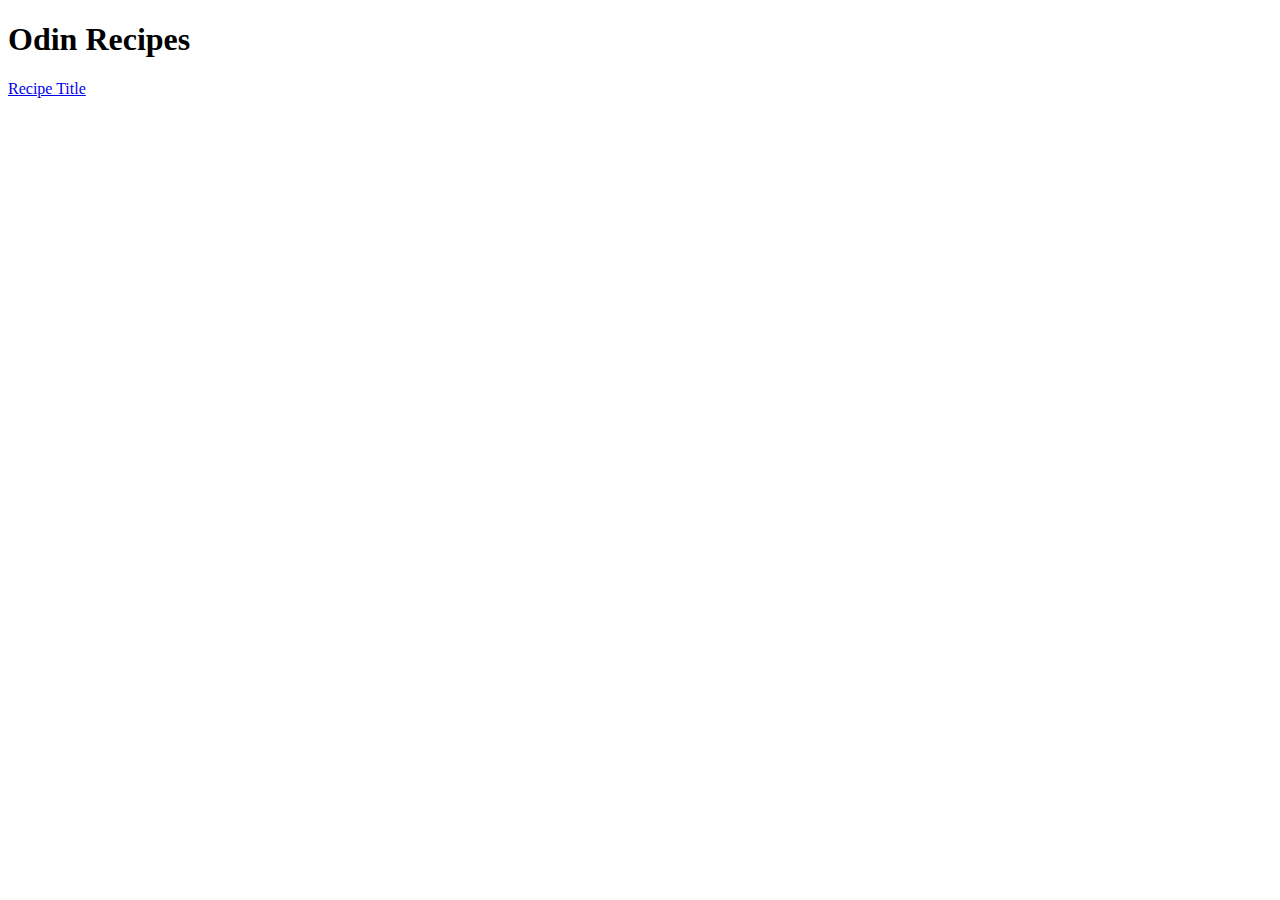
==== index.html @ eaeb10ff "HTML draft" ====
<!DOCTYPE html>
<html lang="en">
<head>
    <meta charset="UTF-8">
    <meta http-equiv="X-UA-Compatible" content="IE=edge">
    <meta name="viewport" content="width=device-width, initial-scale=1.0">
    <title>Document</title>
</head>
<body>
    <h1>Odin Recipes</h1>
    <a href="recipes/recipename.html">Recipe Title</a>
</body>
</html>
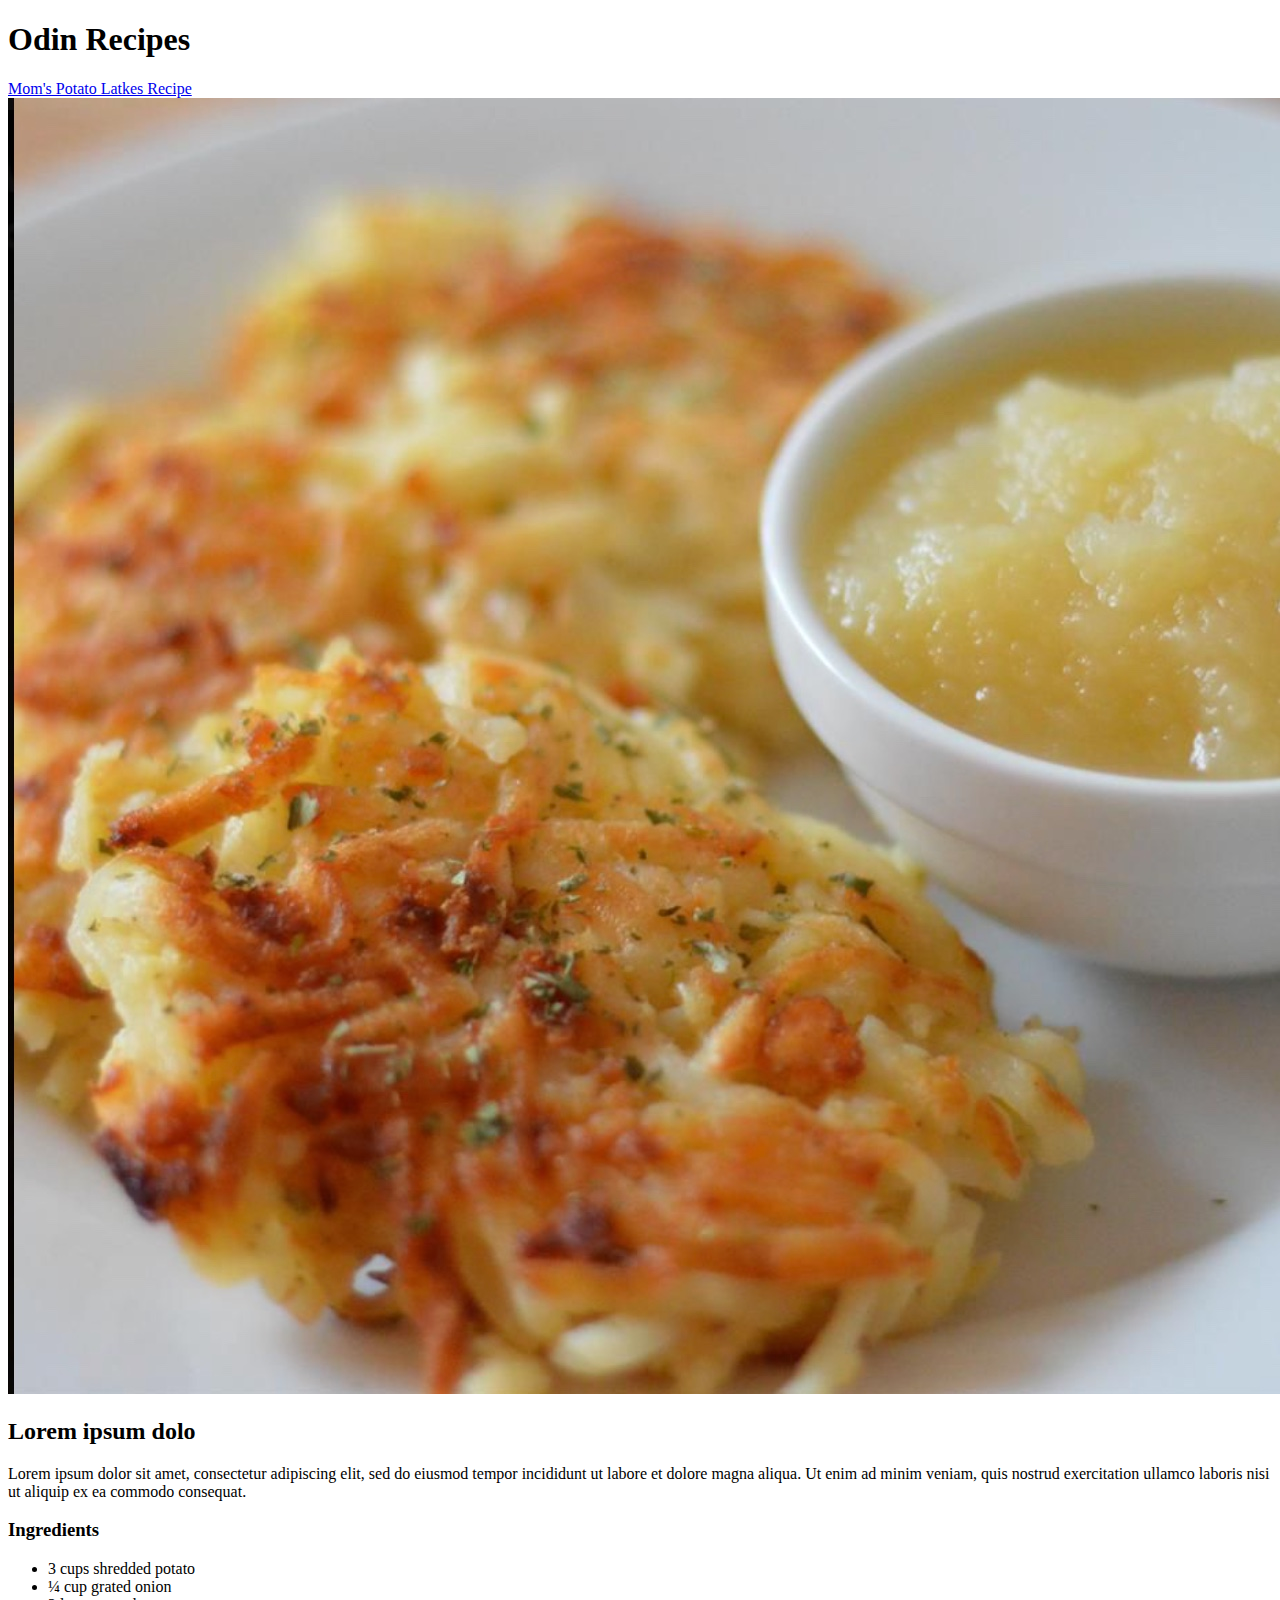
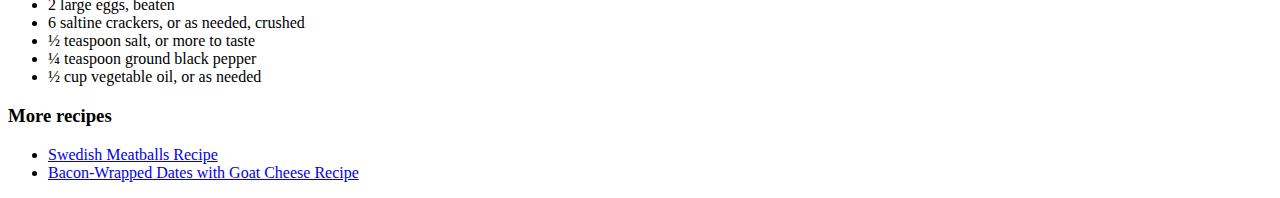
==== commit b8a77f74: "updated html" ====
--- a/index.html
+++ b/index.html
@@ -8,6 +8,41 @@
 </head>
 <body>
     <h1>Odin Recipes</h1>
-    <a href="recipes/recipename.html">Recipe Title</a>
+    <a href="recipes/recipename.html">Mom's Potato Latkes Recipe</a>
+    <img src="Recipes/latkes.jpg" alt="">
+
+    <div class="description">
+        <h2>Lorem ipsum dolo</h2>
+        <p>
+            Lorem ipsum dolor sit amet, 
+            consectetur adipiscing elit, 
+            sed do eiusmod tempor incididunt 
+            ut labore et dolore magna aliqua. 
+            Ut enim ad minim veniam, quis nostrud 
+            exercitation ullamco laboris nisi ut 
+            aliquip ex ea commodo consequat.
+        </p> 
+    </div>
+    
+    <div class="ingredients">
+        <h3>Ingredients</h3>
+        <ul>
+            <li>3 cups shredded potato</li>
+            <li>¼ cup grated onion</li>
+            <li>2 large eggs, beaten</li>
+            <li>6 saltine crackers, or as needed, crushed</li>
+            <li>½ teaspoon salt, or more to taste</li>
+            <li>¼ teaspoon ground black pepper</li>
+            <li>½ cup vegetable oil, or as needed</li>
+        </ul>
+    </div>
+
+    <div class="more">
+        <h3>More recipes</h3>
+        <ul>
+            <li><a href="https://www.allrecipes.com/recipe/216564/swedish-meatballs-svenska-kottbullar/">Swedish Meatballs Recipe</a></li>
+            <li><a href="https://www.allrecipes.com/bacon-wrapped-dates-with-goat-cheese-recipe-8367330">Bacon-Wrapped Dates with Goat Cheese Recipe</a></li>
+        </ul>
+    </div>
 </body>
 </html>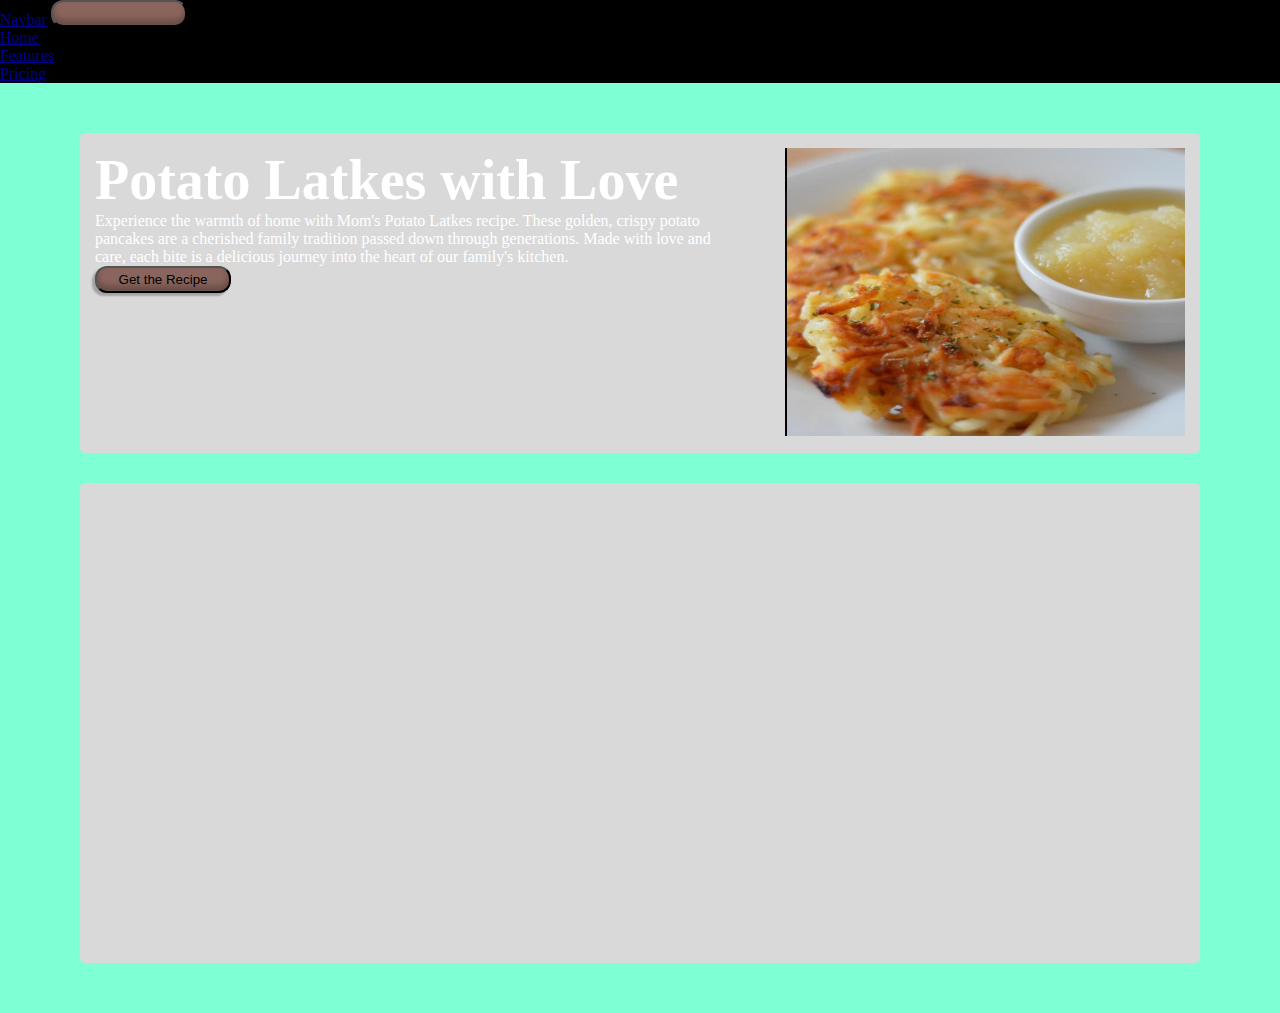
==== commit 784283c6: "Update design" ====
--- a/index.html
+++ b/index.html
@@ -4,45 +4,65 @@
     <meta charset="UTF-8">
     <meta http-equiv="X-UA-Compatible" content="IE=edge">
     <meta name="viewport" content="width=device-width, initial-scale=1.0">
-    <title>Document</title>
+    <link href="https://cdn.jsdelivr.net/npm/bootstrap@5.3.2/dist/css/bootstrap.min.css" rel="stylesheet" integrity="sha384-T3c6CoIi6uLrA9TneNEoa7RxnatzjcDSCmG1MXxSR1GAsXEV/Dwwykc2MPK8M2HN" crossorigin="anonymous">
+    
+    <link rel="stylesheet" href="style.css">
+    <title>Recipes</title>
 </head>
 <body>
-    <h1>Odin Recipes</h1>
-    <a href="recipes/recipename.html">Mom's Potato Latkes Recipe</a>
-    <img src="Recipes/latkes.jpg" alt="">
+    <nav class="navbar navbar-expand-lg bg-dark text text-light">
+        <div class="container-fluid">
+            <a class="navbar-brand" href="#">Navbar</a>
+            <button class="navbar-toggler" type="button" data-bs-toggle="collapse" data-bs-target="#navbarNav" aria-controls="navbarNav" aria-expanded="false" aria-label="Toggle navigation">
+                <span class="navbar-toggler-icon"></span>
+            </button>
+            <div class="collapse navbar-collapse" id="navbarNav">
+                <ul class="navbar-nav">
+                    <li class="nav-item">
+                        <a class="nav-link active" aria-current="page" href="#">Home</a>
+                    </li>
+                    <li class="nav-item">
+                        <a class="nav-link" href="#">Features</a>
+                    </li>
+                    <li class="nav-item">
+                        <a class="nav-link" href="#">Pricing</a>
+                    </li>
+                </ul>
+            </div>
+        </div>
+    </nav>
 
-    <div class="description">
-        <h2>Lorem ipsum dolo</h2>
-        <p>
-            Lorem ipsum dolor sit amet, 
-            consectetur adipiscing elit, 
-            sed do eiusmod tempor incididunt 
-            ut labore et dolore magna aliqua. 
-            Ut enim ad minim veniam, quis nostrud 
-            exercitation ullamco laboris nisi ut 
-            aliquip ex ea commodo consequat.
-        </p> 
+    <div class="container">
+        <div class="layout" id="header">
+            <div class="description">
+                <h1>Potato Latkes with Love</h1>
+                <p>
+                    Experience the warmth of home 
+                    with Mom's Potato Latkes recipe. 
+                    These golden, crispy potato pancakes 
+                    are a cherished family tradition passed 
+                    down through generations. Made with love 
+                    and care, each bite is a delicious journey 
+                    into the heart of our family's kitchen.
+                </p>
+                <button>Get the Recipe</button>
+            </div>
+            
+            <div class="latkes">
+                <img src="images/latkes.jpg" alt="Potato Latkes" id="latkes">
+            </div>
+            
+        </div>
+
+        <div class="layout" id="explore">
+
+        </div>
     </div>
     
-    <div class="ingredients">
-        <h3>Ingredients</h3>
-        <ul>
-            <li>3 cups shredded potato</li>
-            <li>¼ cup grated onion</li>
-            <li>2 large eggs, beaten</li>
-            <li>6 saltine crackers, or as needed, crushed</li>
-            <li>½ teaspoon salt, or more to taste</li>
-            <li>¼ teaspoon ground black pepper</li>
-            <li>½ cup vegetable oil, or as needed</li>
-        </ul>
-    </div>
+    <footer>
 
-    <div class="more">
-        <h3>More recipes</h3>
-        <ul>
-            <li><a href="https://www.allrecipes.com/recipe/216564/swedish-meatballs-svenska-kottbullar/">Swedish Meatballs Recipe</a></li>
-            <li><a href="https://www.allrecipes.com/bacon-wrapped-dates-with-goat-cheese-recipe-8367330">Bacon-Wrapped Dates with Goat Cheese Recipe</a></li>
-        </ul>
-    </div>
+    </footer>
+
+    <script src="https://cdn.jsdelivr.net/npm/bootstrap@5.3.2/dist/js/bootstrap.bundle.min.js" integrity="sha384-C6RzsynM9kWDrMNeT87bh95OGNyZPhcTNXj1NW7RuBCsyN/o0jlpcV8Qyq46cDfL" crossorigin="anonymous"></script>
 </body>
 </html>--- a/style.css
+++ b/style.css
@@ -0,0 +1,83 @@
+*{
+    margin: 0;
+    padding: 0;
+    outline: 0;
+    box-sizing: border-box;
+
+}
+
+body{
+    background-color: black;
+    color: #fff;
+}
+
+/* Root */
+    /* Foot sizes */
+    h1{
+        font-size: 3.5rem;
+        font-weight: 700;
+    }
+    h2 {
+        font-size: 3rem;
+        font-weight: 700;
+    }
+
+    /* Colours */
+    /*Shour be applied only when clicked on */
+    a{
+        color: darkblue;
+        text-decoration: underline;
+    }
+
+    /* Sizes */
+    .container{
+        display: flex;
+        flex-direction: column;
+        justify-content: center;
+        align-items: center;
+        gap: 30px;
+        background-color: aquamarine;
+        min-height: 100vh;
+        padding: 50px 5px;
+    }
+    .layout{
+        width: 70em;
+        border-radius: 5px;
+        background: #D9D9D9;
+    }
+    #header{
+        height: 20em;
+        padding: 15px;
+        display: flex;
+        gap: 50px;
+    }
+    #explore{
+        height: 30em;
+    }
+    button{
+        width: 8.5rem;
+        height: 1.7rem;
+        border-radius: 12px;
+        background: #8A655D;
+        box-shadow: 0px -5px 6.2px 0px rgba(0, 0, 0, 0.25) inset, -3px 3px 2px 0px rgba(0, 0, 0, 0.25);
+    }
+    #latkes{
+        height: 18rem;
+        width: 25rem;
+    }
+
+/* Animations */
+
+
+
+
+
+/* Navbar */
+
+/* Header */
+
+/* Explore */
+
+/* Footer */
+
+/* Media queries */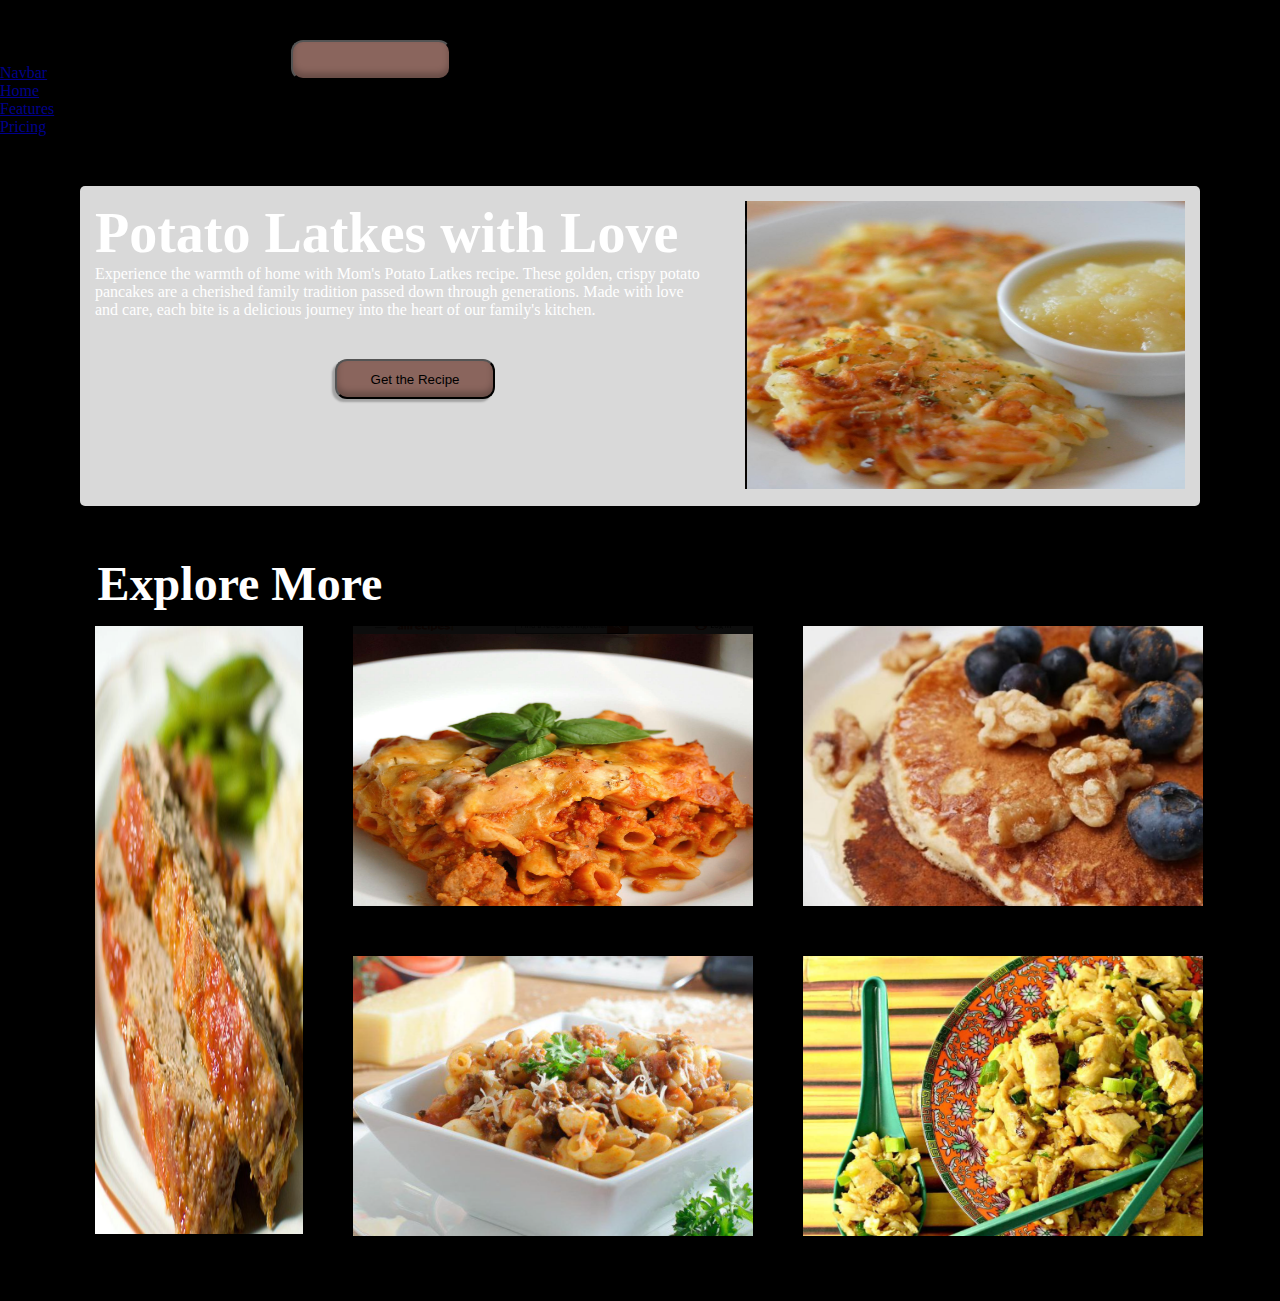
==== commit 75af91c7: "updated html and css" ====
--- a/index.html
+++ b/index.html
@@ -47,15 +47,24 @@
                 </p>
                 <button>Get the Recipe</button>
             </div>
-            
+        
             <div class="latkes">
                 <img src="images/latkes.jpg" alt="Potato Latkes" id="latkes">
             </div>
             
         </div>
 
+        <h2 class="see-more">Explore More</h2>
         <div class="layout" id="explore">
+            <aside> <img src="images/Brown-sugar.png" alt="brown-sugar" class="brown-sugar"></aside>
+            <div class="row">
+                <img src="images/baked ziti.png" alt="baked-ziti" class="more">
+                <img src="images/fluffy pancakes.png" alt="fluffy-pancakes" class="more">
+                <img src="images/classic goulash.png" alt="classic-goulash" class="more">
+                <img src="images/Hibatchi.jpg" alt="hibatchi" class="more">
+            </div>
 
+            
         </div>
     </div>
     
--- a/style.css
+++ b/style.css
@@ -35,37 +35,61 @@
         flex-direction: column;
         justify-content: center;
         align-items: center;
-        gap: 30px;
-        background-color: aquamarine;
+      
         min-height: 100vh;
         padding: 50px 5px;
     }
     .layout{
-        width: 70em;
+        max-width: 70em;
         border-radius: 5px;
-        background: #D9D9D9;
+        
     }
     #header{
         height: 20em;
         padding: 15px;
         display: flex;
-        gap: 50px;
+        gap: 40px;
+        background: #D9D9D9;
     }
     #explore{
-        height: 30em;
+        height: 40em;
+        padding: 15px;
+        display: flex;
+        gap: 50px;
+        margin-top: 0;
     }
     button{
-        width: 8.5rem;
-        height: 1.7rem;
+        width: 10rem;
+        height: 2.5rem;
         border-radius: 12px;
         background: #8A655D;
         box-shadow: 0px -5px 6.2px 0px rgba(0, 0, 0, 0.25) inset, -3px 3px 2px 0px rgba(0, 0, 0, 0.25);
+        margin-left: 15rem;
+        margin-top: 2.5rem;
+    }
+    .see-more{
+        margin-top: 50px;
+        margin-bottom: 0;
+        margin-left: -50rem;
     }
     #latkes{
         height: 18rem;
-        width: 25rem;
+        width: 27.5rem;
     }
 
+    .brown-sugar{
+        width: 13rem;
+        height: 38rem;
+    }
+    .more{
+        width: 25rem;
+        height: 17.5rem;
+    }
+    .row{ 
+        display: grid;
+        grid-template-columns: repeat(2, 1fr);
+        gap: 50px;
+    }
 /* Animations */
 
 
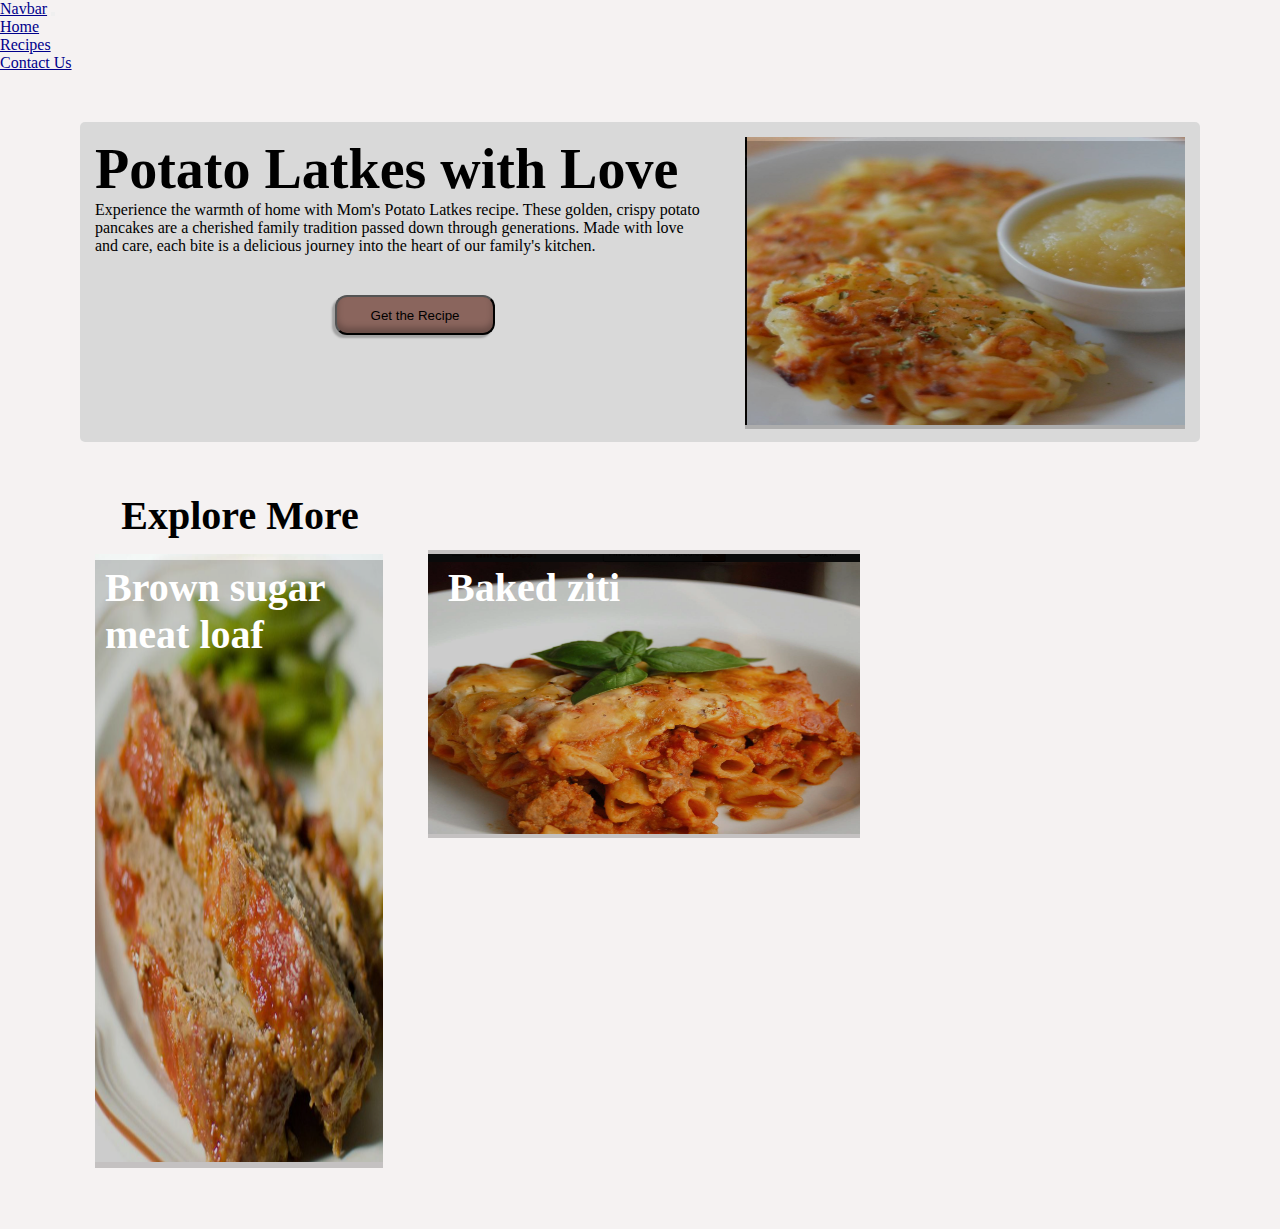
==== commit 29c985b4: "Updated layout" ====
--- a/index.html
+++ b/index.html
@@ -10,22 +10,22 @@
     <title>Recipes</title>
 </head>
 <body>
-    <nav class="navbar navbar-expand-lg bg-dark text text-light">
+    <nav class="navbar navbar-expand-lg border-bottom border-body" >
         <div class="container-fluid">
             <a class="navbar-brand" href="#">Navbar</a>
             <button class="navbar-toggler" type="button" data-bs-toggle="collapse" data-bs-target="#navbarNav" aria-controls="navbarNav" aria-expanded="false" aria-label="Toggle navigation">
                 <span class="navbar-toggler-icon"></span>
             </button>
             <div class="collapse navbar-collapse" id="navbarNav">
-                <ul class="navbar-nav">
+                <ul class="navbar-nav ">
                     <li class="nav-item">
                         <a class="nav-link active" aria-current="page" href="#">Home</a>
                     </li>
                     <li class="nav-item">
-                        <a class="nav-link" href="#">Features</a>
+                        <a class="nav-link" href="#">Recipes</a>
                     </li>
                     <li class="nav-item">
-                        <a class="nav-link" href="#">Pricing</a>
+                        <a class="nav-link" href="#">Contact Us</a>
                     </li>
                 </ul>
             </div>
@@ -45,23 +45,40 @@
                     and care, each bite is a delicious journey 
                     into the heart of our family's kitchen.
                 </p>
-                <button>Get the Recipe</button>
+                <button class="custom-button">Get the Recipe</button>
             </div>
         
             <div class="latkes">
                 <img src="images/latkes.jpg" alt="Potato Latkes" id="latkes">
+                <div class="overlay"></div>
             </div>
             
         </div>
 
         <h2 class="see-more">Explore More</h2>
         <div class="layout" id="explore">
-            <aside> <img src="images/Brown-sugar.png" alt="brown-sugar" class="brown-sugar"></aside>
+            <aside class="recipe-card"> 
+                <h2>Brown sugar meat loaf</h2>
+                <img src="images/Brown-sugar.png" alt="brown-sugar" class="brown-sugar">
+                <div class="overlay" id="sugar"></div>
+            </aside>
+
             <div class="row">
-                <img src="images/baked ziti.png" alt="baked-ziti" class="more">
-                <img src="images/fluffy pancakes.png" alt="fluffy-pancakes" class="more">
-                <img src="images/classic goulash.png" alt="classic-goulash" class="more">
-                <img src="images/Hibatchi.jpg" alt="hibatchi" class="more">
+               
+                <div class="more">
+                    <h2>Baked ziti</h2>
+                    <img src="images/baked ziti.png" alt="baked-ziti">  
+                    <div class="overlay" id="ziti"></div>
+                </div>
+                <!--
+                <img src="images/fluffy pancakes.png" alt="fluffy-pancakes">
+                <img src="images/classic goulash.png" alt="classic-goulash">
+                <img src="images/Hibatchi.jpg" alt="hibatchi">
+               -->
+                
+                
+                
+                
             </div>
 
             
--- a/style.css
+++ b/style.css
@@ -7,8 +7,8 @@
 }
 
 body{
-    background-color: black;
-    color: #fff;
+    background-color: rgb(245, 242, 242);
+    color: #000;
 }
 
 /* Root */
@@ -18,12 +18,12 @@
         font-weight: 700;
     }
     h2 {
-        font-size: 3rem;
-        font-weight: 700;
+        font-size: 2.5rem;
+        font-weight: 650;
     }
 
     /* Colours */
-    /*Shour be applied only when clicked on */
+    /*Should be applied only when clicked on */
     a{
         color: darkblue;
         text-decoration: underline;
@@ -35,7 +35,6 @@
         flex-direction: column;
         justify-content: center;
         align-items: center;
-      
         min-height: 100vh;
         padding: 50px 5px;
     }
@@ -44,6 +43,8 @@
         border-radius: 5px;
         
     }
+
+
     #header{
         height: 20em;
         padding: 15px;
@@ -55,10 +56,10 @@
         height: 40em;
         padding: 15px;
         display: flex;
-        gap: 50px;
+        gap: 45px;
         margin-top: 0;
     }
-    button{
+    .custom-button{
         width: 10rem;
         height: 2.5rem;
         border-radius: 12px;
@@ -72,24 +73,82 @@
         margin-bottom: 0;
         margin-left: -50rem;
     }
+
+
     #latkes{
         height: 18rem;
         width: 27.5rem;
+        position: relative;
+    }
+    .overlay {
+        position: relative;
+        margin-top: -18rem;
+        height: 18rem;
+        width: 27.5rem;
+        background-color: rgba(0, 0, 0, 0.2);
+        z-index: 1;
+    }
+    
+
+/* Brown sugar  */
+    .recipe-card {
+        position: relative;
+        text-align: start;
+    }
+    .recipe-card h2 {
+        position: absolute;
+        top: 0;
+        left: 0;
+        color: white;
+        padding: 10px;
+        z-index: 2;
+    }
+    .brown-sugar{
+        width: 18rem;
+        height: 38rem;
+    }
+    #sugar{
+        position: absolute;
+        width: 18rem;
+        height: 38rem;
+        margin-top: -37.9rem;
     }
 
-    .brown-sugar{
-        width: 13rem;
-        height: 38rem;
+
+    .row{ 
+            display: grid;
+            grid-template-columns: repeat(2, 1fr);
+            gap: 50px;
+        }
+
+/* Explore More */
+    .more {
+        position: relative;
+        text-align: start;
     }
-    .more{
-        width: 25rem;
+    .more h2 {
+        position: absolute;
+        top: 0;
+        left: 0;
+        color: white;
+        padding: 10px 20px;
+        z-index: 2;
+    }
+    .more img{
+        width: 27rem;
         height: 17.5rem;
+        margin: 0;
+        padding: 0;
+        border: none;
     }
-    .row{ 
-        display: grid;
-        grid-template-columns: repeat(2, 1fr);
-        gap: 50px;
+    #ziti {
+        position: relative;
+        width: 27rem;
+        height: 18rem;
     }
+    
+    
+    
 /* Animations */
 
 
@@ -97,6 +156,14 @@
 
 
 /* Navbar */
+.navbar {
+    background-color: rgb(245, 242, 242);
+    color: #000;
+}
+
+.navbar ul {
+    margin-left: auto;
+}
 
 /* Header */
 
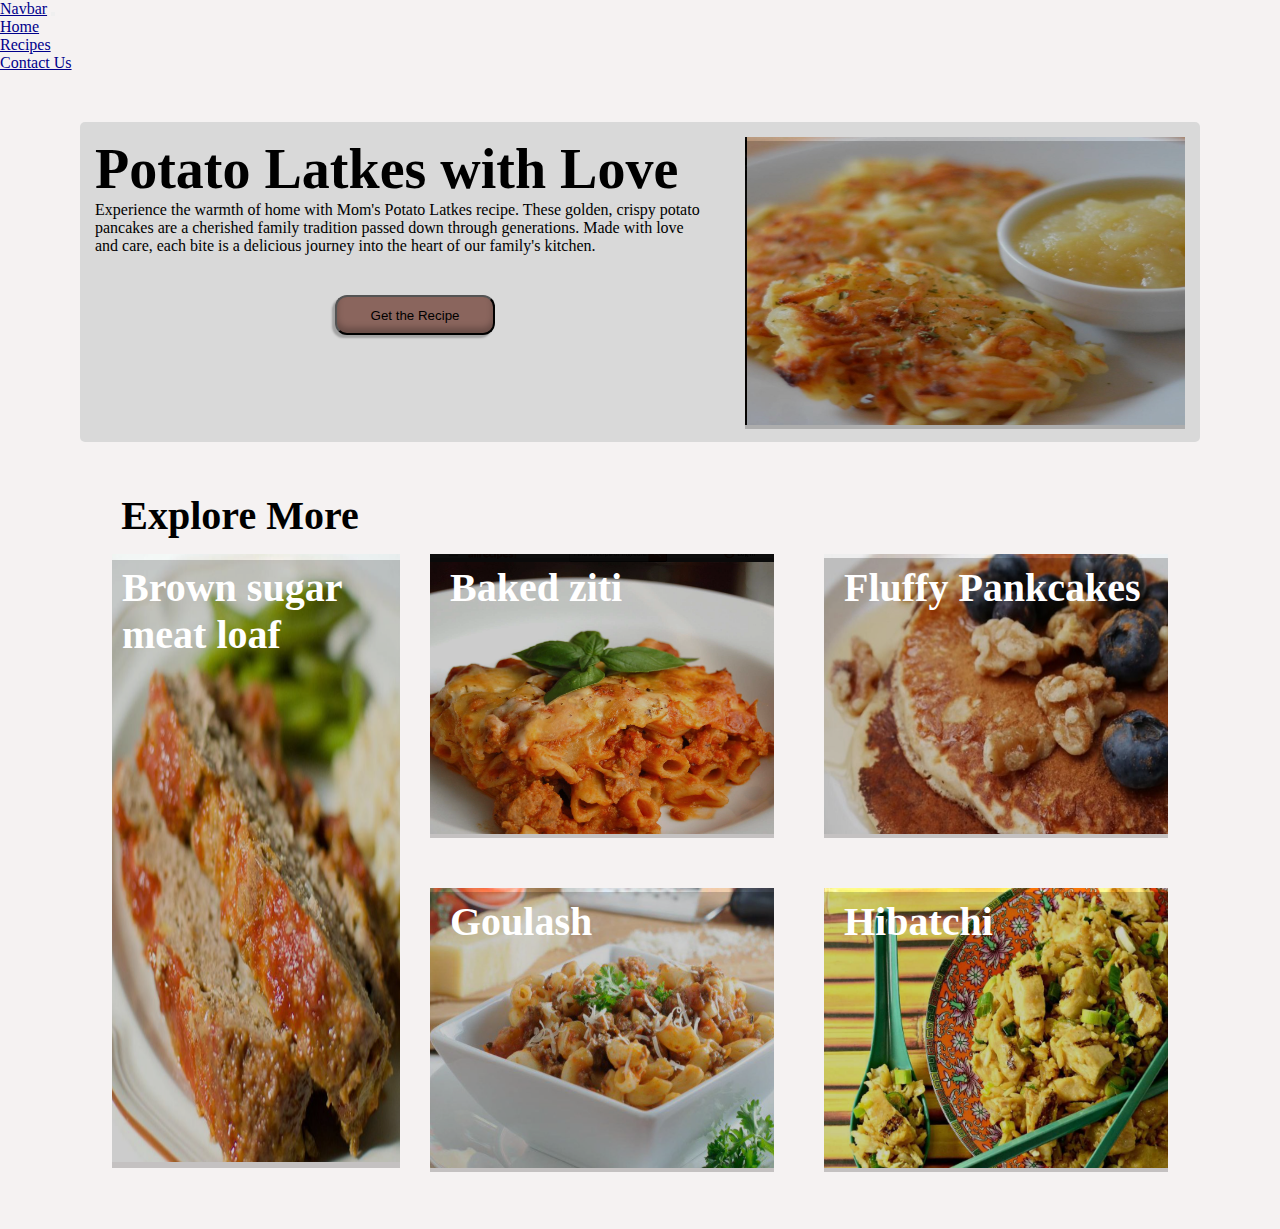
==== commit 1fbcf538: "Updated css" ====
--- a/index.html
+++ b/index.html
@@ -70,10 +70,25 @@
                     <img src="images/baked ziti.png" alt="baked-ziti">  
                     <div class="overlay" id="ziti"></div>
                 </div>
+                <div class="more">
+                    <h2>Fluffy Pankcakes</h2>
+                    <img src="images/fluffy pancakes.png" alt="fluffy-pancakes">
+                    <div class="overlay" id="ziti"></div>
+                </div>
+                <div class="more">
+                    <h2>Goulash</h2>
+                    <img src="images/classic goulash.png" alt="classic-goulash">
+                    <div class="overlay" id="ziti"></div>
+                </div>
+                <div class="more">
+                    <h2>Hibatchi</h2>
+                    <img src="images/Hibatchi.jpg" alt="hibatchi">
+                    <div class="overlay" id="ziti"></div>
+                </div>
                 <!--
-                <img src="images/fluffy pancakes.png" alt="fluffy-pancakes">
-                <img src="images/classic goulash.png" alt="classic-goulash">
-                <img src="images/Hibatchi.jpg" alt="hibatchi">
+                
+                
+                
                -->
                 
                 
--- a/style.css
+++ b/style.css
@@ -41,7 +41,6 @@
     .layout{
         max-width: 70em;
         border-radius: 5px;
-        
     }
 
 
@@ -51,13 +50,15 @@
         display: flex;
         gap: 40px;
         background: #D9D9D9;
+
     }
     #explore{
-        height: 40em;
+        height: 40rem;
         padding: 15px;
         display: flex;
-        gap: 45px;
+        gap: 30px;
         margin-top: 0;
+        max-width: 70em;
     }
     .custom-button{
         width: 10rem;
@@ -116,15 +117,16 @@
 
 
     .row{ 
-            display: grid;
-            grid-template-columns: repeat(2, 1fr);
-            gap: 50px;
-        }
+        display: grid;
+        grid-template-columns: repeat(2, 1fr);
+        gap: 50px;
+    }
 
 /* Explore More */
     .more {
         position: relative;
         text-align: start;
+        
     }
     .more h2 {
         position: absolute;
@@ -135,16 +137,15 @@
         z-index: 2;
     }
     .more img{
-        width: 27rem;
+        width: 21.5rem;
         height: 17.5rem;
-        margin: 0;
-        padding: 0;
-        border: none;
+        
     }
     #ziti {
         position: relative;
-        width: 27rem;
-        height: 18rem;
+        width: 21.5rem;
+        height: 17.5rem;
+        margin-top: -17.5rem;
     }
     
     
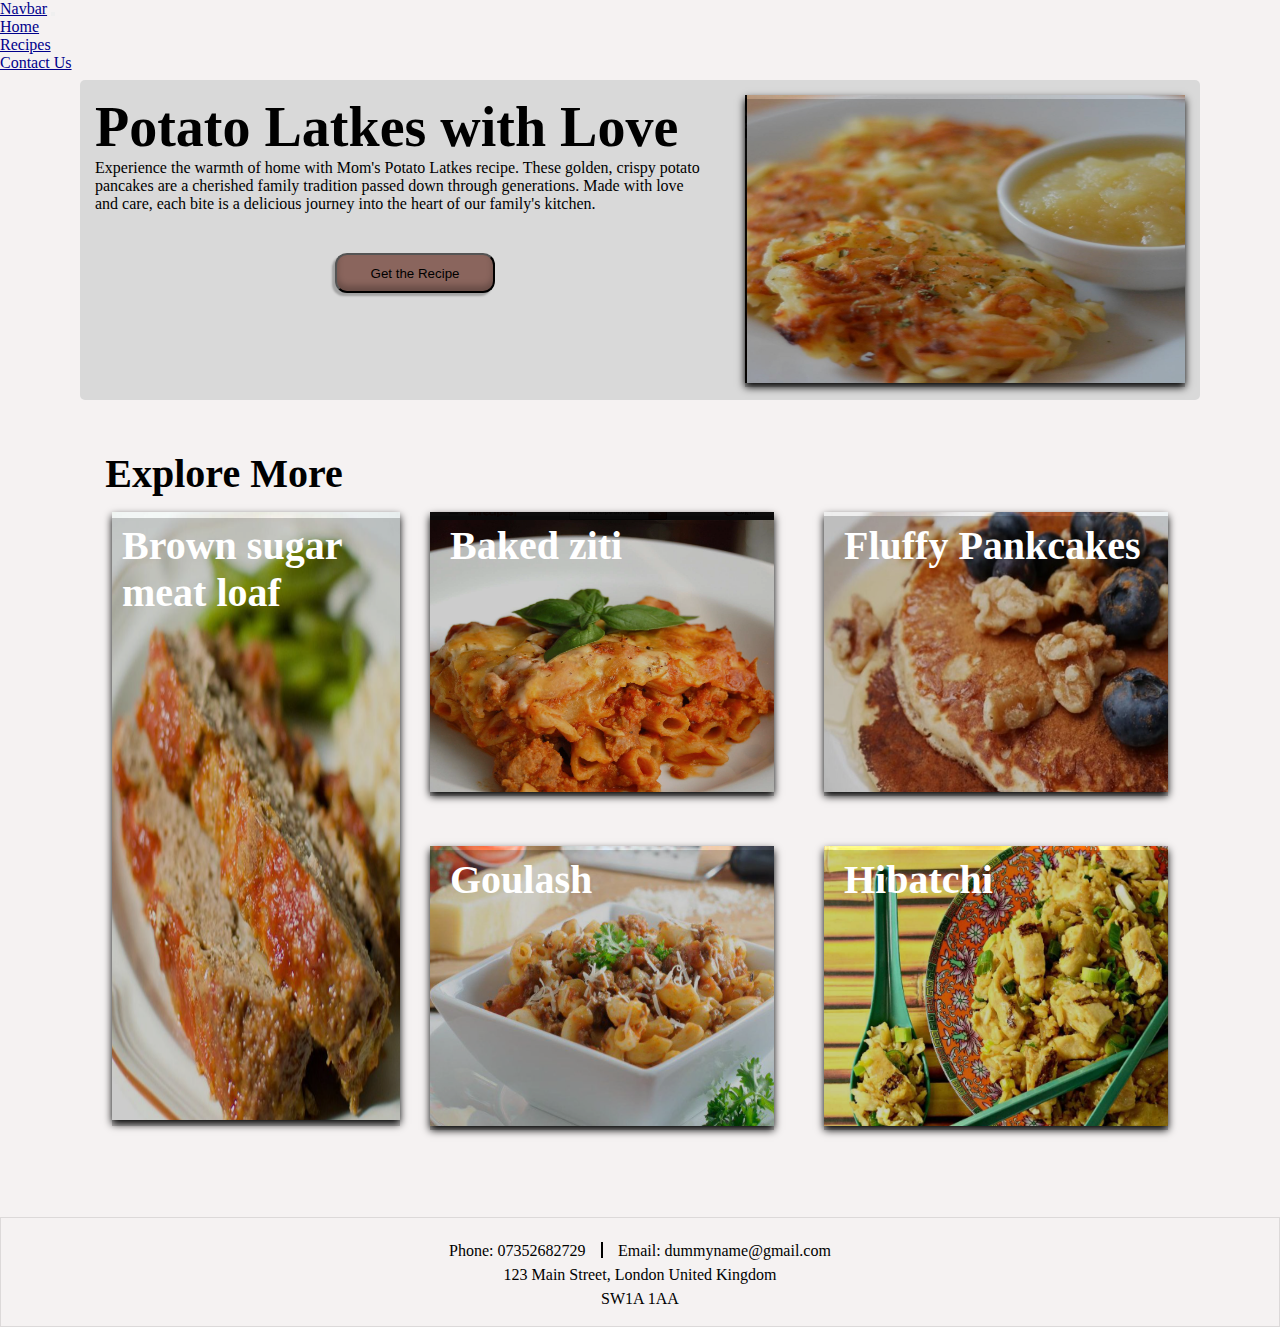
==== commit db1e162b: "Cleaned up code" ====
--- a/index.html
+++ b/index.html
@@ -22,10 +22,10 @@
                         <a class="nav-link active" aria-current="page" href="#">Home</a>
                     </li>
                     <li class="nav-item">
-                        <a class="nav-link" href="#">Recipes</a>
+                        <a class="nav-link" href="#explore">Recipes</a>
                     </li>
                     <li class="nav-item">
-                        <a class="nav-link" href="#">Contact Us</a>
+                        <a class="nav-link" href="#footer">Contact Us</a>
                     </li>
                 </ul>
             </div>
@@ -52,7 +52,6 @@
                 <img src="images/latkes.jpg" alt="Potato Latkes" id="latkes">
                 <div class="overlay"></div>
             </div>
-            
         </div>
 
         <h2 class="see-more">Explore More</h2>
@@ -64,7 +63,6 @@
             </aside>
 
             <div class="row">
-               
                 <div class="more">
                     <h2>Baked ziti</h2>
                     <img src="images/baked ziti.png" alt="baked-ziti">  
@@ -85,23 +83,28 @@
                     <img src="images/Hibatchi.jpg" alt="hibatchi">
                     <div class="overlay" id="ziti"></div>
                 </div>
-                <!--
-                
-                
-                
-               -->
-                
-                
-                
-                
             </div>
-
-            
         </div>
     </div>
     
-    <footer>
-
+    <footer id="footer">
+        <div class="contact">
+            <div class="phone">
+                Phone: 07352682729
+            </div>
+            <div class="divider"></div>
+            <div class="email">
+                Email: dummyname@gmail.com
+            </div>
+        </div>
+        <div class="location">
+            <div class="address">
+                123 Main Street, London United Kingdom
+            </div>
+            <div class="postcode">
+                SW1A 1AA
+            </div>
+        </div>
     </footer>
 
     <script src="https://cdn.jsdelivr.net/npm/bootstrap@5.3.2/dist/js/bootstrap.bundle.min.js" integrity="sha384-C6RzsynM9kWDrMNeT87bh95OGNyZPhcTNXj1NW7RuBCsyN/o0jlpcV8Qyq46cDfL" crossorigin="anonymous"></script>
--- a/style.css
+++ b/style.css
@@ -12,14 +12,14 @@
 }
 
 /* Root */
-    /* Foot sizes */
+    /* Font sizes */
     h1{
         font-size: 3.5rem;
         font-weight: 700;
     }
     h2 {
         font-size: 2.5rem;
-        font-weight: 650;
+        font-weight: 600;
     }
 
     /* Colours */
@@ -27,6 +27,9 @@
     a{
         color: darkblue;
         text-decoration: underline;
+    }
+    img{
+        box-shadow: 0 4px 8px rgba(0, 0, 0, 1);
     }
 
     /* Sizes */
@@ -36,118 +39,12 @@
         justify-content: center;
         align-items: center;
         min-height: 100vh;
-        padding: 50px 5px;
+        padding: 80px 5px;
     }
     .layout{
         max-width: 70em;
         border-radius: 5px;
     }
-
-
-    #header{
-        height: 20em;
-        padding: 15px;
-        display: flex;
-        gap: 40px;
-        background: #D9D9D9;
-
-    }
-    #explore{
-        height: 40rem;
-        padding: 15px;
-        display: flex;
-        gap: 30px;
-        margin-top: 0;
-        max-width: 70em;
-    }
-    .custom-button{
-        width: 10rem;
-        height: 2.5rem;
-        border-radius: 12px;
-        background: #8A655D;
-        box-shadow: 0px -5px 6.2px 0px rgba(0, 0, 0, 0.25) inset, -3px 3px 2px 0px rgba(0, 0, 0, 0.25);
-        margin-left: 15rem;
-        margin-top: 2.5rem;
-    }
-    .see-more{
-        margin-top: 50px;
-        margin-bottom: 0;
-        margin-left: -50rem;
-    }
-
-
-    #latkes{
-        height: 18rem;
-        width: 27.5rem;
-        position: relative;
-    }
-    .overlay {
-        position: relative;
-        margin-top: -18rem;
-        height: 18rem;
-        width: 27.5rem;
-        background-color: rgba(0, 0, 0, 0.2);
-        z-index: 1;
-    }
-    
-
-/* Brown sugar  */
-    .recipe-card {
-        position: relative;
-        text-align: start;
-    }
-    .recipe-card h2 {
-        position: absolute;
-        top: 0;
-        left: 0;
-        color: white;
-        padding: 10px;
-        z-index: 2;
-    }
-    .brown-sugar{
-        width: 18rem;
-        height: 38rem;
-    }
-    #sugar{
-        position: absolute;
-        width: 18rem;
-        height: 38rem;
-        margin-top: -37.9rem;
-    }
-
-
-    .row{ 
-        display: grid;
-        grid-template-columns: repeat(2, 1fr);
-        gap: 50px;
-    }
-
-/* Explore More */
-    .more {
-        position: relative;
-        text-align: start;
-        
-    }
-    .more h2 {
-        position: absolute;
-        top: 0;
-        left: 0;
-        color: white;
-        padding: 10px 20px;
-        z-index: 2;
-    }
-    .more img{
-        width: 21.5rem;
-        height: 17.5rem;
-        
-    }
-    #ziti {
-        position: relative;
-        width: 21.5rem;
-        height: 17.5rem;
-        margin-top: -17.5rem;
-    }
-    
     
     
 /* Animations */
@@ -158,18 +55,158 @@
 
 /* Navbar */
 .navbar {
+    position: fixed;
+    top: 0;
+    width: 100%;
+    z-index: 1000;
     background-color: rgb(245, 242, 242);
     color: #000;
-}
-
+    
+}
 .navbar ul {
     margin-left: auto;
 }
 
+
+
 /* Header */
+#header{
+    height: 20em;
+    padding: 15px;
+    display: flex;
+    gap: 40px;
+    background: #D9D9D9;
+
+}
+#explore{
+    height: 40rem;
+    padding: 15px;
+    display: flex;
+    gap: 30px;
+    margin-top: 0;
+    max-width: 70em;
+}
+.custom-button{
+    width: 10rem;
+    height: 2.5rem;
+    border-radius: 12px;
+    background: #8A655D;
+    box-shadow: 0px -5px 6.2px 0px rgba(0, 0, 0, 0.25) inset, -3px 3px 2px 0px rgba(0, 0, 0, 0.25);
+    margin-left: 15rem;
+    margin-top: 2.5rem;
+}
+.see-more{
+    margin-top: 50px;
+    margin-bottom: 0;
+    margin-left: -52rem;
+}
+
+
+#latkes{
+    height: 18rem;
+    width: 27.5rem;
+    position: relative;
+}
+.overlay {
+    position: relative;
+    margin-top: -18rem;
+    height: 18rem;
+    width: 27.5rem;
+    background-color: rgba(0, 0, 0, 0.2);
+    z-index: 1;
+}
+
+
+
 
 /* Explore */
+.more {
+    position: relative;
+    text-align: start;
+}
+.more h2 {
+    position: absolute;
+    top: 0;
+    left: 0;
+    color: white;
+    padding: 10px 20px;
+    z-index: 2;
+}
+.more img{
+    width: 21.5rem;
+    height: 17.5rem;
+}
+#ziti {
+    position: relative;
+    width: 21.5rem;
+    height: 17.5rem;
+    margin-top: -17.5rem;
+}
+
+
+/* Brown sugar  */
+.recipe-card {
+    position: relative;
+    text-align: start;
+}
+.recipe-card h2 {
+    position: absolute;
+    top: 0;
+    left: 0;
+    color: white;
+    padding: 10px;
+    z-index: 2;
+}
+.brown-sugar{
+    width: 18rem;
+    height: 38rem;
+        
+}
+#sugar{
+    position: absolute;
+    width: 18rem;
+    height: 38rem;
+    margin-top: -37.9rem;
+}
+
+
+.row{ 
+    display: grid;
+    grid-template-columns: repeat(2, 1fr);
+    gap: 50px;
+}
+
+
+
 
 /* Footer */
+footer{
+    background-color: rgb(245, 242, 242);
+    color: #000;
+    display: flex;
+    flex-direction: column;
+    justify-content: center;
+    align-items: center;
+    padding: 18px 0;
+    border: 1px solid rgb(0, 0, 0, 0.1);
+}
+.divider{
+    width: .15rem;
+    height: 1rem;
+    background-color: #000;
+}
+.contact{
+    display: flex;
+    padding: 6px;
+    gap: 15px;
+    line-height: normal;
+}
+.location{
+    display: flex;
+    flex-direction: column;
+    align-items: center;
+    line-height: normal;
+    gap: 6px;
+}
 
 /* Media queries */